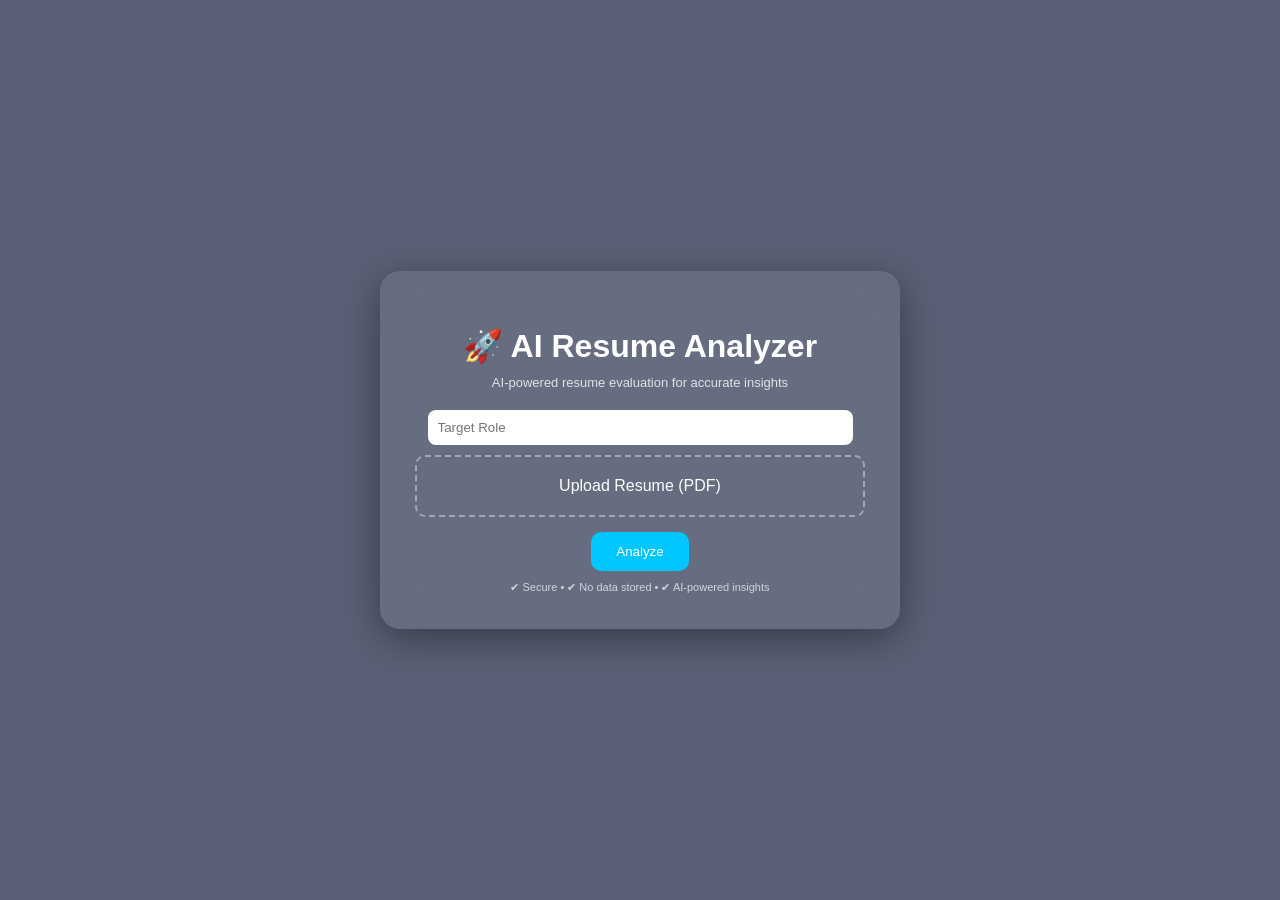
==== frontend/home.html @ dbd342f8 "final project" ====
<!DOCTYPE html>
<html>
<head>
<meta charset="UTF-8">
<title>AI Resume Analyzer</title>

<style>
body {
    margin: 0;
    font-family: 'Segoe UI', sans-serif;
    height: 100vh;
    display: flex;
    justify-content: center;
    align-items: center;

    /* 🔥 LIVE ANIMATED BACKGROUND */
    background:
        linear-gradient(rgba(20,30,60,0.7), rgba(20,30,60,0.7)),
        url("https://media.giphy.com/media/xT9IgzoKnwFNmISR8I/giphy.gif");

    background-size: cover;
    background-position: center;
    color: white;
}

/* Glass container */
.container {
    backdrop-filter: blur(20px);
    background: rgba(255,255,255,0.08);
    padding: 35px;
    border-radius: 20px;
    width: 450px;
    text-align: center;
    box-shadow: 0px 10px 40px rgba(0,0,0,0.4);
}

h1 {
    margin-bottom: 10px;
}

.subtext {
    font-size: 13px;
    opacity: 0.8;
    margin-bottom: 20px;
}

input {
    padding: 10px;
    border-radius: 8px;
    border: none;
    margin-bottom: 10px;
    width: 90%;
}

/* Upload box */
.drop-area {
    border: 2px dashed rgba(255,255,255,0.4);
    padding: 20px;
    border-radius: 10px;
    margin-bottom: 15px;
    cursor: pointer;
    transition: 0.3s;
}

.drop-area:hover {
    background: rgba(255,255,255,0.1);
}

button {
    padding: 12px 25px;
    background: #00c6ff;
    border: none;
    border-radius: 10px;
    color: white;
    cursor: pointer;
}

button:hover {
    transform: scale(1.05);
}

.loader {
    display: none;
    margin-top: 15px;
}

.card {
    background: rgba(255,255,255,0.1);
    padding: 10px;
    border-radius: 10px;
    margin-top: 10px;
}

.trust {
    font-size: 11px;
    margin-top: 10px;
    opacity: 0.7;
}
</style>
</head>

<body>

<div class="container">

    <h1>🚀 AI Resume Analyzer</h1>
    <div class="subtext">AI-powered resume evaluation for accurate insights</div>

    <input type="text" id="jobRole" placeholder="Target Role">

    <div class="drop-area" onclick="document.getElementById('fileInput').click()">
        Upload Resume (PDF)
    </div>

    <input type="file" id="fileInput" hidden>

    <button onclick="uploadFile()">Analyze</button>

    <div class="loader" id="loader">Analyzing...</div>

    <div id="result"></div>

    <div class="trust">
        ✔ Secure • ✔ No data stored • ✔ AI-powered insights
    </div>

</div>

<script>
let selectedFile;

document.getElementById("fileInput").addEventListener("change", e => {
    selectedFile = e.target.files[0];
});

async function uploadFile() {
    if (!selectedFile) {
        alert("Select file first");
        return;
    }

    const loader = document.getElementById("loader");
    const result = document.getElementById("result");

    loader.style.display = "block";
    result.innerHTML = "";

    const formData = new FormData();
    formData.append("resume", selectedFile);
    formData.append("job_role", document.getElementById("jobRole").value);

    const response = await fetch("http://127.0.0.1:5000/analyze", {
        method: "POST",
        body: formData
    });

    const data = await response.json();

    loader.style.display = "none";

    result.innerHTML = `
        <div class="card"><b>Match:</b> ${data.match_percentage}%</div>
        <div class="card"><b>Score:</b> ${data.score}/10</div>
        <div class="card"><b>Skills:</b> ${data.skills.join(", ")}</div>
        <div class="card"><b>Missing:</b> ${data.missing.join(", ")}</div>
        <div class="card"><b>Summary:</b> ${data.summary}</div>
        <div class="card"><b>Evaluation:</b> ${data.evaluation}</div>
        <div class="card"><b>Recommendation:</b> ${data.recommendation}</div>
    `;
}
</script>

</body>
</html>
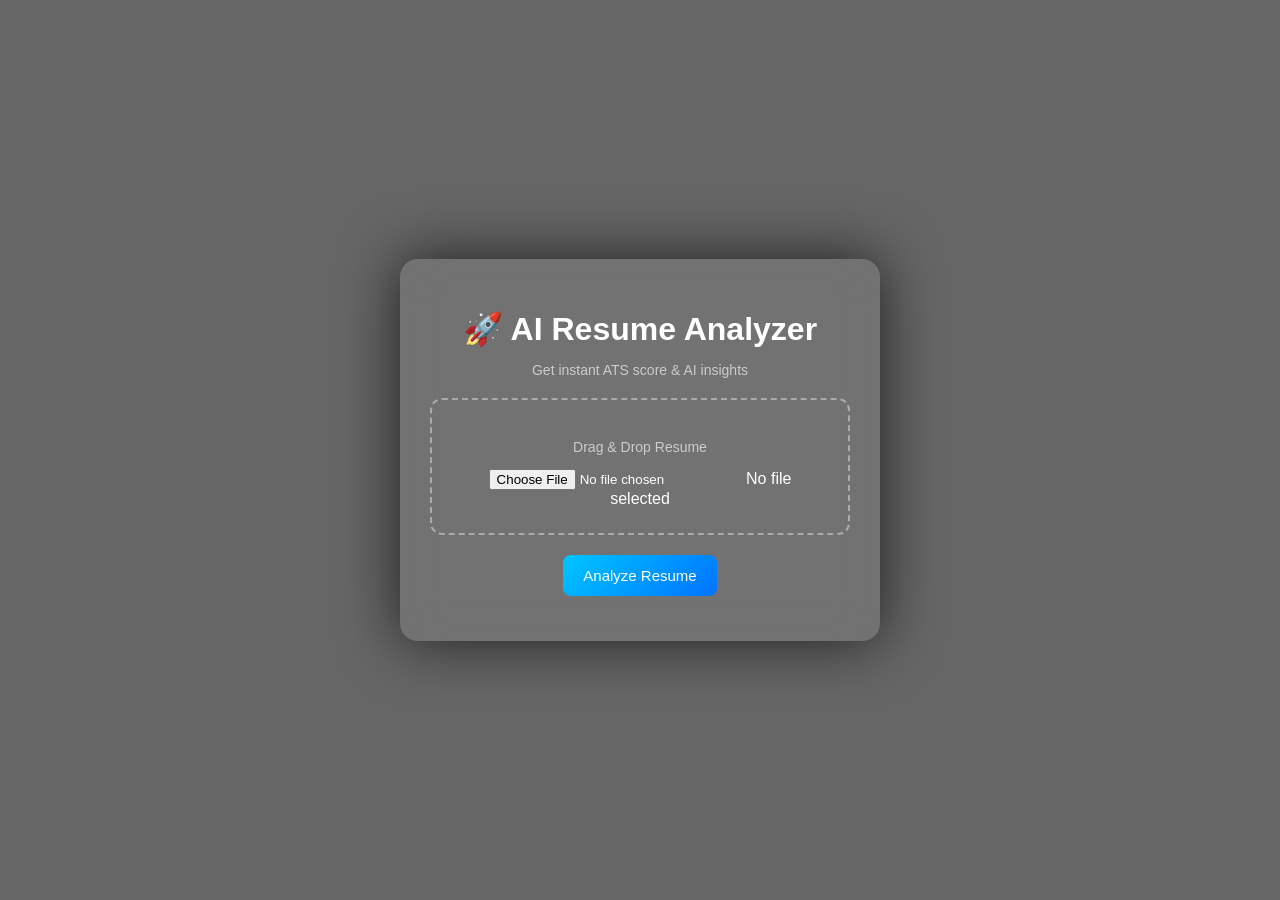
==== commit 7dad5458: "cors fix" ====
--- a/frontend/home.html
+++ b/frontend/home.html
@@ -1,174 +1,50 @@
 <!DOCTYPE html>
-<html>
+<html lang="en">
 <head>
-<meta charset="UTF-8">
-<title>AI Resume Analyzer</title>
-
-<style>
-body {
-    margin: 0;
-    font-family: 'Segoe UI', sans-serif;
-    height: 100vh;
-    display: flex;
-    justify-content: center;
-    align-items: center;
-
-    /* 🔥 LIVE ANIMATED BACKGROUND */
-    background:
-        linear-gradient(rgba(20,30,60,0.7), rgba(20,30,60,0.7)),
-        url("https://media.giphy.com/media/xT9IgzoKnwFNmISR8I/giphy.gif");
-
-    background-size: cover;
-    background-position: center;
-    color: white;
-}
-
-/* Glass container */
-.container {
-    backdrop-filter: blur(20px);
-    background: rgba(255,255,255,0.08);
-    padding: 35px;
-    border-radius: 20px;
-    width: 450px;
-    text-align: center;
-    box-shadow: 0px 10px 40px rgba(0,0,0,0.4);
-}
-
-h1 {
-    margin-bottom: 10px;
-}
-
-.subtext {
-    font-size: 13px;
-    opacity: 0.8;
-    margin-bottom: 20px;
-}
-
-input {
-    padding: 10px;
-    border-radius: 8px;
-    border: none;
-    margin-bottom: 10px;
-    width: 90%;
-}
-
-/* Upload box */
-.drop-area {
-    border: 2px dashed rgba(255,255,255,0.4);
-    padding: 20px;
-    border-radius: 10px;
-    margin-bottom: 15px;
-    cursor: pointer;
-    transition: 0.3s;
-}
-
-.drop-area:hover {
-    background: rgba(255,255,255,0.1);
-}
-
-button {
-    padding: 12px 25px;
-    background: #00c6ff;
-    border: none;
-    border-radius: 10px;
-    color: white;
-    cursor: pointer;
-}
-
-button:hover {
-    transform: scale(1.05);
-}
-
-.loader {
-    display: none;
-    margin-top: 15px;
-}
-
-.card {
-    background: rgba(255,255,255,0.1);
-    padding: 10px;
-    border-radius: 10px;
-    margin-top: 10px;
-}
-
-.trust {
-    font-size: 11px;
-    margin-top: 10px;
-    opacity: 0.7;
-}
-</style>
+    <meta charset="UTF-8">
+    <meta name="viewport" content="width=device-width, initial-scale=1.0">
+    <title>AI Resume Analyzer</title>
+    <link rel="stylesheet" href="style.css">
 </head>
 
 <body>
 
+<!-- 🎥 Background Video -->
+<video autoplay muted loop id="bg-video">
+    <source src="bg.mp4" type="video/mp4">
+</video>
+
+<!-- Overlay -->
+<div class="overlay"></div>
+
+<!-- Main UI -->
 <div class="container">
 
-    <h1>🚀 AI Resume Analyzer</h1>
-    <div class="subtext">AI-powered resume evaluation for accurate insights</div>
+    <div class="card">
 
-    <input type="text" id="jobRole" placeholder="Target Role">
+        <h1>🚀 AI Resume Analyzer</h1>
+        <p>Get instant ATS score & AI insights</p>
 
-    <div class="drop-area" onclick="document.getElementById('fileInput').click()">
-        Upload Resume (PDF)
-    </div>
+        <!-- Drag & Drop -->
+        <div id="drop-area">
+            <p>Drag & Drop Resume</p>
+            <input type="file" id="fileInput">
+            <span id="fileStatus">No file selected</span>
+        </div>
 
-    <input type="file" id="fileInput" hidden>
+        <button onclick="uploadFile()">Analyze Resume</button>
 
-    <button onclick="uploadFile()">Analyze</button>
+        <!-- Loader -->
+        <div id="loader" class="loader hidden"></div>
 
-    <div class="loader" id="loader">Analyzing...</div>
+        <!-- Result -->
+        <div id="result"></div>
 
-    <div id="result"></div>
-
-    <div class="trust">
-        ✔ Secure • ✔ No data stored • ✔ AI-powered insights
     </div>
 
 </div>
 
-<script>
-let selectedFile;
-
-document.getElementById("fileInput").addEventListener("change", e => {
-    selectedFile = e.target.files[0];
-});
-
-async function uploadFile() {
-    if (!selectedFile) {
-        alert("Select file first");
-        return;
-    }
-
-    const loader = document.getElementById("loader");
-    const result = document.getElementById("result");
-
-    loader.style.display = "block";
-    result.innerHTML = "";
-
-    const formData = new FormData();
-    formData.append("resume", selectedFile);
-    formData.append("job_role", document.getElementById("jobRole").value);
-
-    const response = await fetch("http://127.0.0.1:5000/analyze", {
-        method: "POST",
-        body: formData
-    });
-
-    const data = await response.json();
-
-    loader.style.display = "none";
-
-    result.innerHTML = `
-        <div class="card"><b>Match:</b> ${data.match_percentage}%</div>
-        <div class="card"><b>Score:</b> ${data.score}/10</div>
-        <div class="card"><b>Skills:</b> ${data.skills.join(", ")}</div>
-        <div class="card"><b>Missing:</b> ${data.missing.join(", ")}</div>
-        <div class="card"><b>Summary:</b> ${data.summary}</div>
-        <div class="card"><b>Evaluation:</b> ${data.evaluation}</div>
-        <div class="card"><b>Recommendation:</b> ${data.recommendation}</div>
-    `;
-}
-</script>
+<script src="script.js"></script>
 
 </body>
 </html>
--- a/frontend/style.css
+++ b/frontend/style.css
@@ -0,0 +1,125 @@
+/* Reset */
+body {
+    margin: 0;
+    font-family: 'Segoe UI', sans-serif;
+    color: white;
+    overflow: hidden;
+}
+
+/* 🎥 Background video */
+#bg-video {
+    position: fixed;
+    right: 0;
+    bottom: 0;
+    min-width: 100%;
+    min-height: 100%;
+    object-fit: cover;
+    z-index: -2;
+}
+
+/* Dark overlay */
+.overlay {
+    position: fixed;
+    width: 100%;
+    height: 100%;
+    background: rgba(0,0,0,0.6);
+    z-index: -1;
+}
+
+/* Center container */
+.container {
+    display: flex;
+    justify-content: center;
+    align-items: center;
+    height: 100vh;
+}
+
+/* Card */
+.card {
+    width: 420px;
+    padding: 30px;
+    border-radius: 18px;
+    background: rgba(255,255,255,0.08);
+    backdrop-filter: blur(20px);
+    box-shadow: 0 0 60px rgba(0,0,0,0.7);
+    text-align: center;
+    animation: fadeIn 1s ease;
+}
+
+@keyframes fadeIn {
+    from { opacity: 0; transform: translateY(20px);}
+    to { opacity: 1; transform: translateY(0);}
+}
+
+h1 {
+    margin-bottom: 5px;
+}
+
+p {
+    color: #ccc;
+    font-size: 14px;
+}
+
+/* Drag area */
+#drop-area {
+    margin: 20px 0;
+    padding: 25px;
+    border: 2px dashed rgba(255,255,255,0.4);
+    border-radius: 12px;
+    transition: 0.3s;
+    cursor: pointer;
+}
+
+#drop-area:hover {
+    border-color: #00c6ff;
+    transform: scale(1.02);
+}
+
+/* Button */
+button {
+    padding: 12px 20px;
+    border-radius: 8px;
+    border: none;
+    background: linear-gradient(135deg, #00c6ff, #0072ff);
+    color: white;
+    cursor: pointer;
+    font-size: 15px;
+    transition: 0.3s;
+}
+
+button:hover {
+    transform: scale(1.07);
+    box-shadow: 0 0 20px #00c6ff;
+}
+
+/* Loader */
+.loader {
+    margin: 20px auto;
+    border: 4px solid rgba(255,255,255,0.3);
+    border-top: 4px solid #00c6ff;
+    border-radius: 50%;
+    width: 35px;
+    height: 35px;
+    animation: spin 1s linear infinite;
+}
+
+.hidden {
+    display: none;
+}
+
+@keyframes spin {
+    100% { transform: rotate(360deg); }
+}
+
+/* Results */
+#result {
+    margin-top: 15px;
+}
+
+.result-card {
+    background: rgba(255,255,255,0.08);
+    margin: 8px 0;
+    padding: 10px;
+    border-radius: 8px;
+    animation: fadeIn 0.5s ease;
+}
